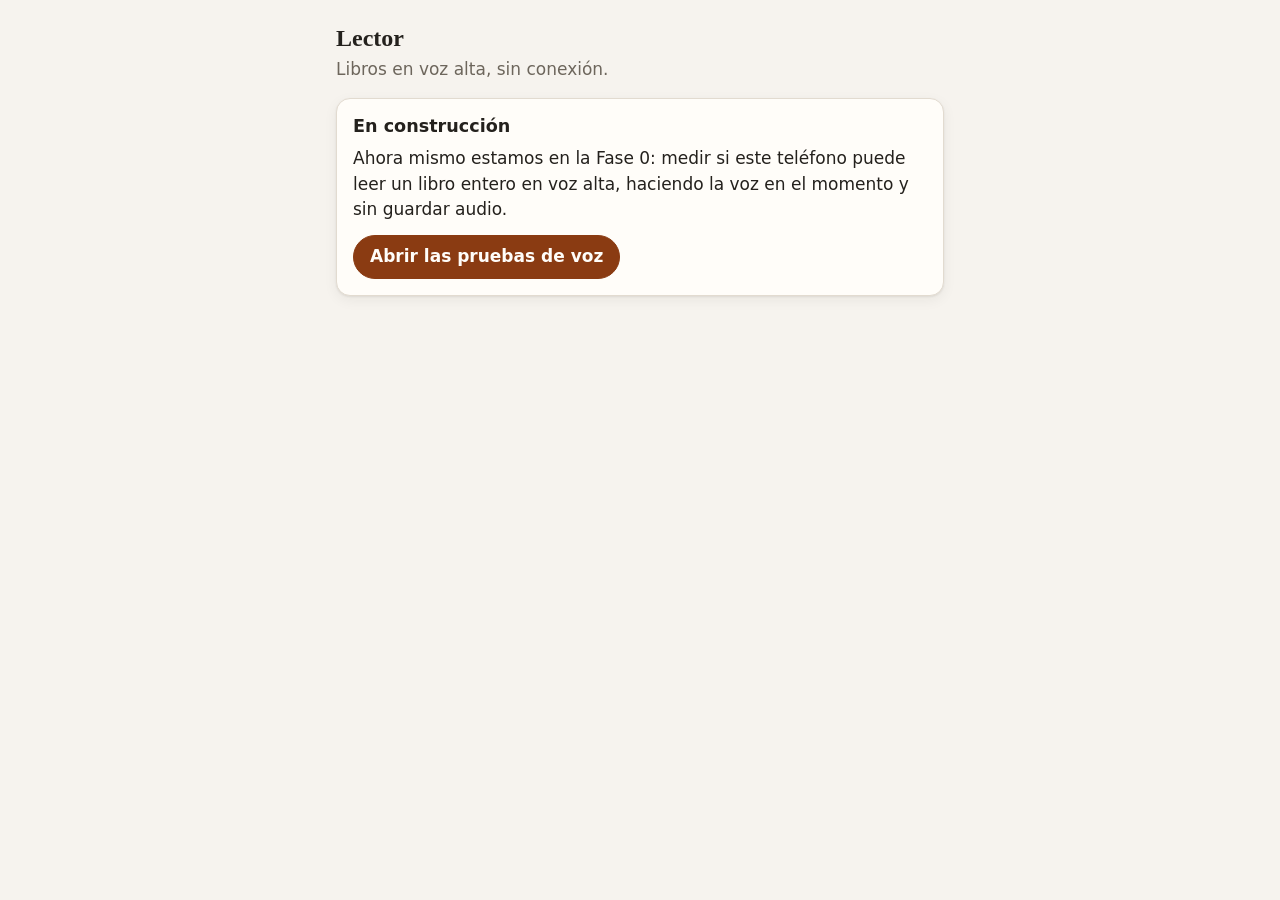
==== app/index.html @ 7afc3e8b "Primera version: plan y banco de pruebas de la voz (Fase 0) Co-Authored-By: Claude Opus 5.5 <noreply" ====
<!doctype html>
<html lang="es">
<head>
  <meta charset="utf-8">
  <meta name="viewport" content="width=device-width, initial-scale=1">
  <meta name="theme-color" content="#8a3b12">
  <title>Lector</title>
  <link rel="icon" href="icono.svg" type="image/svg+xml">
  <link rel="stylesheet" href="estilos.css">
</head>
<body>
<main>
  <h1>Lector</h1>
  <p class="sub">Libros en voz alta, sin conexión.</p>

  <section class="tarjeta">
    <h2>En construcción</h2>
    <p>Ahora mismo estamos en la Fase 0: medir si este teléfono puede leer un
      libro entero en voz alta, haciendo la voz en el momento y sin guardar
      audio.</p>
    <div class="botones">
      <a class="boton principal" href="pruebas.html">Abrir las pruebas de voz</a>
    </div>
  </section>
</main>
</body>
</html>
---- app/estilos.css ----
/* Lector — estilos comunes. Pensados para el teléfono primero: mandos
 * grandes, una columna, y el texto que suena bien a la vista. */

:root {
  --fondo: #f6f3ee;
  --papel: #fffdf9;
  --tinta: #24211d;
  --tenue: #6d665c;
  --linea: #e2dbd0;
  --acento: #8a3b12;
  --acento-suave: #f3e3d6;
  --bien: #2e6b3a;
  --mal: #a1301f;
  --sombra: 0 1px 2px rgba(40, 30, 20, .08), 0 4px 14px rgba(40, 30, 20, .06);
  color-scheme: light;
}

@media (prefers-color-scheme: dark) {
  :root:not([data-theme="light"]) {
    --fondo: #171513;
    --papel: #211e1b;
    --tinta: #ece6dc;
    --tenue: #a39a8d;
    --linea: #3a352f;
    --acento: #e59a68;
    --acento-suave: #3b2a1f;
    --bien: #7cc28a;
    --mal: #f08a78;
    --sombra: none;
    color-scheme: dark;
  }
}

:root[data-theme="dark"] {
  --fondo: #171513;
  --papel: #211e1b;
  --tinta: #ece6dc;
  --tenue: #a39a8d;
  --linea: #3a352f;
  --acento: #e59a68;
  --acento-suave: #3b2a1f;
  --bien: #7cc28a;
  --mal: #f08a78;
  --sombra: none;
  color-scheme: dark;
}

* { box-sizing: border-box; }

html { -webkit-text-size-adjust: 100%; }

body {
  margin: 0;
  background: var(--fondo);
  color: var(--tinta);
  font: 17px/1.5 system-ui, -apple-system, "Segoe UI", Roboto, sans-serif;
}

main {
  max-width: 40rem;
  margin: 0 auto;
  padding: 1rem 1rem 6rem;
}

h1 {
  font: 600 1.5rem/1.2 Georgia, "Times New Roman", serif;
  margin: .5rem 0 .25rem;
}

h2 {
  font: 600 1.1rem/1.3 system-ui, sans-serif;
  margin: 0 0 .5rem;
}

p { margin: .4rem 0; }

a { color: var(--acento); }

.sub { color: var(--tenue); margin-top: 0; }

.tarjeta {
  background: var(--papel);
  border: 1px solid var(--linea);
  border-radius: 14px;
  padding: 1rem;
  margin: 1rem 0;
  box-shadow: var(--sombra);
}

.nota { color: var(--tenue); font-size: .92rem; }

label.campo {
  display: block;
  font-size: .9rem;
  color: var(--tenue);
  margin: .6rem 0 .2rem;
}

select, textarea, input[type="text"] {
  width: 100%;
  font: inherit;
  color: inherit;
  background: var(--fondo);
  border: 1px solid var(--linea);
  border-radius: 10px;
  padding: .55rem .7rem;
}

textarea { min-height: 7rem; resize: vertical; }

.botones {
  display: flex;
  flex-wrap: wrap;
  gap: .5rem;
  margin-top: .75rem;
}

button, a.boton {
  display: inline-flex;
  align-items: center;
  text-decoration: none;
  font: inherit;
  font-weight: 600;
  min-height: 44px;
  padding: .5rem 1rem;
  border-radius: 999px;
  border: 1px solid var(--linea);
  background: var(--fondo);
  color: var(--tinta);
  cursor: pointer;
}

button.principal, a.boton.principal {
  background: var(--acento);
  border-color: var(--acento);
  color: var(--papel);
}

button:disabled { opacity: .45; cursor: default; }

button:focus-visible, select:focus-visible, textarea:focus-visible {
  outline: 3px solid var(--acento);
  outline-offset: 2px;
}

.barra {
  height: 8px;
  border-radius: 4px;
  background: var(--linea);
  overflow: hidden;
  margin: .5rem 0;
}

.barra > div {
  height: 100%;
  width: 0;
  background: var(--acento);
  transition: width .2s;
}

.ahora {
  font: 1.15rem/1.55 Georgia, "Times New Roman", serif;
  background: var(--acento-suave);
  border-radius: 10px;
  padding: .75rem .9rem;
  margin: .75rem 0;
  min-height: 3.2em;
}

.cifras {
  display: grid;
  grid-template-columns: repeat(2, minmax(0, 1fr));
  gap: .5rem;
  margin: .5rem 0;
}

.cifra {
  border: 1px solid var(--linea);
  border-radius: 10px;
  padding: .5rem .65rem;
}

.cifra b {
  display: block;
  font-size: 1.15rem;
  font-variant-numeric: tabular-nums;
}

.cifra span { color: var(--tenue); font-size: .82rem; }

.bien { color: var(--bien); }
.mal { color: var(--mal); }

pre.informe {
  white-space: pre-wrap;
  word-break: break-word;
  font: .85rem/1.45 ui-monospace, "Cascadia Mono", Consolas, monospace;
  background: var(--fondo);
  border: 1px solid var(--linea);
  border-radius: 10px;
  padding: .75rem;
  margin: .5rem 0;
}

ol.pasos { padding-left: 1.3rem; margin: .4rem 0; }
ol.pasos li { margin: .2rem 0; }

[hidden] { display: none !important; }
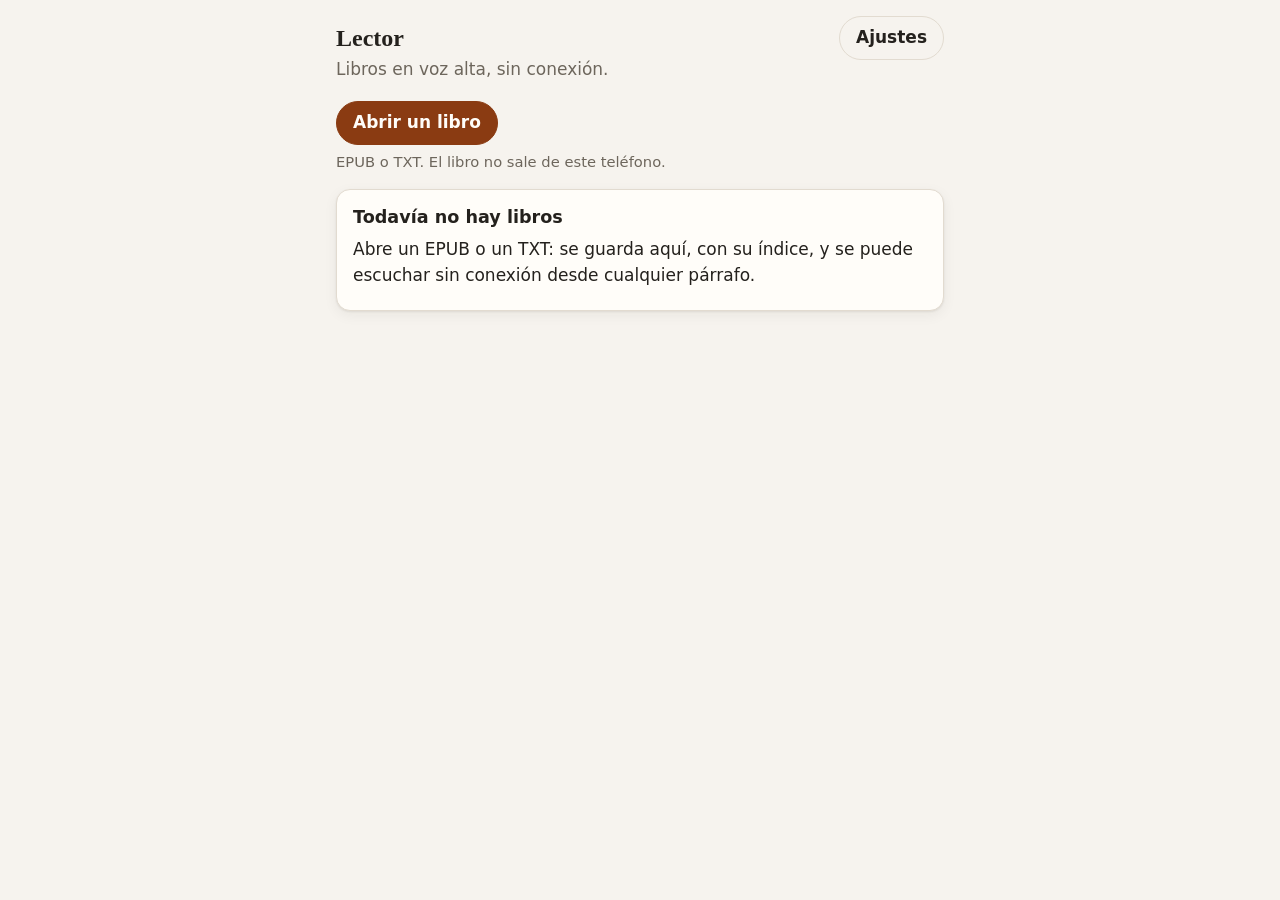
==== commit bf8552b6: "Fase 1: biblioteca, EPUB y TXT, leer desde la frase que se toca - importar.js: EPUB (sin librerías, " ====
--- a/app/index.html
+++ b/app/index.html
@@ -2,26 +2,60 @@
 <html lang="es">
 <head>
   <meta charset="utf-8">
-  <meta name="viewport" content="width=device-width, initial-scale=1">
+  <meta name="viewport" content="width=device-width, initial-scale=1, viewport-fit=cover">
   <meta name="theme-color" content="#8a3b12">
+  <meta name="description" content="Libros en voz alta, sin conexión.">
   <title>Lector</title>
+  <link rel="manifest" href="manifest.webmanifest">
   <link rel="icon" href="icono.svg" type="image/svg+xml">
+  <link rel="icon" href="icono-32.png" sizes="32x32">
+  <link rel="apple-touch-icon" href="icono-180.png">
   <link rel="stylesheet" href="estilos.css">
 </head>
 <body>
-<main>
-  <h1>Lector</h1>
-  <p class="sub">Libros en voz alta, sin conexión.</p>
+<div id="vista"><main><p class="nota">Abriendo…</p></main></div>
 
-  <section class="tarjeta">
-    <h2>En construcción</h2>
-    <p>Ahora mismo estamos en la Fase 0: medir si este teléfono puede leer un
-      libro entero en voz alta, haciendo la voz en el momento y sin guardar
-      audio.</p>
+<dialog id="d-importa" aria-labelledby="di-titulo">
+  <form method="dialog">
+    <h2 id="di-titulo">Guardar el libro</h2>
+    <label class="campo" for="i-titulo">Título</label>
+    <input type="text" id="i-titulo" required>
+    <label class="campo" for="i-autor">Autor</label>
+    <input type="text" id="i-autor">
+    <label class="campo" for="i-lengua">Lengua (decide la voz)</label>
+    <select id="i-lengua"></select>
+    <p class="nota" id="i-resumen"></p>
     <div class="botones">
-      <a class="boton principal" href="pruebas.html">Abrir las pruebas de voz</a>
+      <button value="guarda" class="principal">Guardar</button>
+      <button value="cancela" formnovalidate>Cancelar</button>
     </div>
-  </section>
-</main>
+  </form>
+</dialog>
+
+<dialog id="d-indice" class="hoja" aria-labelledby="dx-titulo">
+  <div class="hoja-cabeza">
+    <h2 id="dx-titulo">Índice</h2>
+    <form method="dialog"><button class="icono" aria-label="Cerrar">×</button></form>
+  </div>
+  <nav id="indice-lista" class="indice"></nav>
+</dialog>
+
+<dialog id="d-voz" aria-labelledby="dv-titulo">
+  <h2 id="dv-titulo">Falta la voz</h2>
+  <p>Para oír este libro hace falta bajar la voz <b id="dv-nombre"></b>.</p>
+  <p class="nota" id="dv-estado"></p>
+  <div class="barra" id="dv-barra" hidden><div></div></div>
+  <div class="botones">
+    <button type="button" id="dv-baja" class="principal">Bajar la voz</button>
+    <form method="dialog"><button>Ahora no</button></form>
+  </div>
+  <p class="nota">Otra voz para esta lengua: en <a href="#/ajustes"
+    onclick="this.closest('dialog').close()">Ajustes</a>.</p>
+</dialog>
+
+<script src="voz.js"></script>
+<script src="biblioteca.js"></script>
+<script src="importar.js"></script>
+<script src="app.js"></script>
 </body>
 </html>
--- a/app/estilos.css
+++ b/app/estilos.css
@@ -115,7 +115,7 @@
   margin-top: .75rem;
 }
 
-button, a.boton {
+button, a.boton, label.boton {
   display: inline-flex;
   align-items: center;
   text-decoration: none;
@@ -130,7 +130,7 @@
   cursor: pointer;
 }
 
-button.principal, a.boton.principal {
+button.principal, a.boton.principal, label.boton.principal {
   background: var(--acento);
   border-color: var(--acento);
   color: var(--papel);
@@ -206,3 +206,290 @@
 ol.pasos li { margin: .2rem 0; }
 
 [hidden] { display: none !important; }
+
+/* ------------------------------------------------------------- la app */
+
+input[type="text"]:focus-visible, a.boton:focus-visible {
+  outline: 3px solid var(--acento);
+  outline-offset: 2px;
+}
+
+button.icono, a.boton.icono {
+  min-width: 44px;
+  justify-content: center;
+  padding: .5rem;
+  font-size: 1.2rem;
+  line-height: 1;
+}
+
+label.boton { cursor: pointer; }
+
+.portadilla {
+  display: flex;
+  align-items: flex-start;
+  justify-content: space-between;
+  gap: .75rem;
+}
+
+/* La biblioteca */
+
+.fichas { list-style: none; margin: 1rem 0; padding: 0; }
+
+.ficha {
+  display: flex;
+  align-items: stretch;
+  background: var(--papel);
+  border: 1px solid var(--linea);
+  border-radius: 14px;
+  margin: .6rem 0;
+  box-shadow: var(--sombra);
+  overflow: hidden;
+}
+
+.ficha a.libro {
+  flex: 1;
+  min-width: 0;
+  display: flex;
+  gap: .8rem;
+  padding: .7rem;
+  color: inherit;
+  text-decoration: none;
+}
+
+.tapa {
+  flex: none;
+  width: 56px;
+  height: 80px;
+  border-radius: 6px;
+  overflow: hidden;
+  background: var(--acento-suave);
+  display: grid;
+  place-items: center;
+  color: var(--acento);
+  font: 600 1.6rem Georgia, serif;
+}
+
+.tapa img { width: 100%; height: 100%; object-fit: cover; }
+
+.datos { min-width: 0; display: flex; flex-direction: column; }
+.datos b { overflow-wrap: anywhere; }
+.datos .barra { height: 5px; margin: .4rem 0 .2rem; }
+
+.vivo { color: var(--acento); font-weight: 600; }
+
+.ficha .quita {
+  border: 0;
+  border-left: 1px solid var(--linea);
+  border-radius: 0;
+  background: none;
+  color: var(--tenue);
+  font-size: 1.3rem;
+  min-width: 48px;
+  justify-content: center;
+}
+
+/* El libro */
+
+.cabeza {
+  position: sticky;
+  top: 0;
+  z-index: 2;
+  display: flex;
+  align-items: center;
+  gap: .5rem;
+  padding: .5rem .75rem;
+  padding-top: max(.5rem, env(safe-area-inset-top));
+  background: var(--fondo);
+  border-bottom: 1px solid var(--linea);
+}
+
+.cabeza .rotulos {
+  flex: 1;
+  min-width: 0;
+  display: flex;
+  flex-direction: column;
+  line-height: 1.25;
+}
+
+.cabeza .rotulos > * {
+  white-space: nowrap;
+  overflow: hidden;
+  text-overflow: ellipsis;
+}
+
+main.lectura { padding-bottom: 9rem; }
+
+.texto {
+  font: 1.15rem/1.65 Georgia, "Times New Roman", serif;
+  hyphens: auto;
+  -webkit-tap-highlight-color: transparent;
+}
+
+.texto p { margin: 0 0 .9em; cursor: pointer; }
+
+.texto h2, .texto h3, .texto h4 {
+  font-family: Georgia, "Times New Roman", serif;
+  line-height: 1.3;
+  margin: 1.6em 0 .7em;
+  cursor: pointer;
+}
+
+.texto h2 { font-size: 1.45rem; text-align: center; }
+.texto h3 { font-size: 1.25rem; }
+.texto h4 { font-size: 1.1rem; }
+
+.texto [data-i] {
+  scroll-margin-top: 5rem;
+  border-radius: 4px;
+  transition: box-shadow .2s;
+}
+
+.texto .sonando { box-shadow: -.6rem 0 0 -.35rem var(--acento); }
+
+::highlight(suena) {
+  background-color: var(--acento-suave);
+  color: var(--tinta);
+}
+
+button.tramo {
+  display: flex;
+  width: 100%;
+  justify-content: center;
+  margin: 1.5rem 0;
+  border-radius: 12px;
+  font-weight: 500;
+  color: var(--acento);
+}
+
+.mandos {
+  position: fixed;
+  left: 0;
+  right: 0;
+  bottom: 0;
+  z-index: 2;
+  background: var(--papel);
+  border-top: 1px solid var(--linea);
+  padding: .4rem 1rem;
+  padding-bottom: max(.6rem, env(safe-area-inset-bottom));
+  text-align: center;
+}
+
+.mandos p { margin: 0 0 .3rem; min-height: 1.2em; font-size: .88rem; }
+.mandos p:empty { display: none; }
+
+.mandos .fila {
+  display: flex;
+  justify-content: center;
+  align-items: center;
+  gap: 1.5rem;
+}
+
+.mandos button {
+  min-width: 52px;
+  min-height: 52px;
+  justify-content: center;
+  font-size: 1.2rem;
+}
+
+.mandos button.grande {
+  min-width: 64px;
+  min-height: 64px;
+  font-size: 1.5rem;
+}
+
+button.flota {
+  position: fixed;
+  left: 50%;
+  transform: translateX(-50%);
+  bottom: 7.5rem;
+  z-index: 3;
+  box-shadow: var(--sombra);
+}
+
+/* Los diálogos */
+
+dialog {
+  width: min(32rem, calc(100vw - 2rem));
+  border: 1px solid var(--linea);
+  border-radius: 16px;
+  background: var(--papel);
+  color: var(--tinta);
+  padding: 1.1rem;
+}
+
+dialog::backdrop { background: rgba(20, 15, 10, .45); }
+dialog form[method="dialog"] { margin: 0; }
+
+dialog.hoja {
+  width: min(36rem, 100vw);
+  max-width: 100vw;
+  max-height: 85vh;
+  margin: auto auto 0;
+  border-radius: 16px 16px 0 0;
+  padding: 0;
+  display: none;
+  flex-direction: column;
+}
+
+dialog.hoja[open] { display: flex; }
+
+.hoja-cabeza {
+  display: flex;
+  align-items: center;
+  justify-content: space-between;
+  padding: .6rem .6rem .4rem 1.1rem;
+  border-bottom: 1px solid var(--linea);
+}
+
+.hoja-cabeza h2 { margin: 0; }
+
+.indice {
+  overflow-y: auto;
+  padding: .4rem .6rem 1.2rem;
+}
+
+.indice ul { list-style: none; margin: 0; padding: 0; }
+.indice ul ul { padding-left: 1.1rem; }
+
+.indice button {
+  width: 100%;
+  min-height: 44px;
+  border: 0;
+  border-radius: 8px;
+  background: none;
+  font-weight: 400;
+  text-align: left;
+  padding: .4rem .5rem;
+}
+
+.indice button.actual {
+  background: var(--acento-suave);
+  font-weight: 600;
+}
+
+.indice summary {
+  display: flex;
+  align-items: center;
+  list-style: none;
+  cursor: pointer;
+}
+
+.indice summary::-webkit-details-marker { display: none; }
+
+.indice summary::after {
+  content: "▸";
+  flex: none;
+  width: 2.5rem;
+  text-align: center;
+  color: var(--tenue);
+}
+
+.indice details[open] > summary::after { content: "▾"; }
+
+/* Ajustes */
+
+.lengua + .lengua {
+  border-top: 1px solid var(--linea);
+  margin-top: .8rem;
+  padding-top: .2rem;
+}
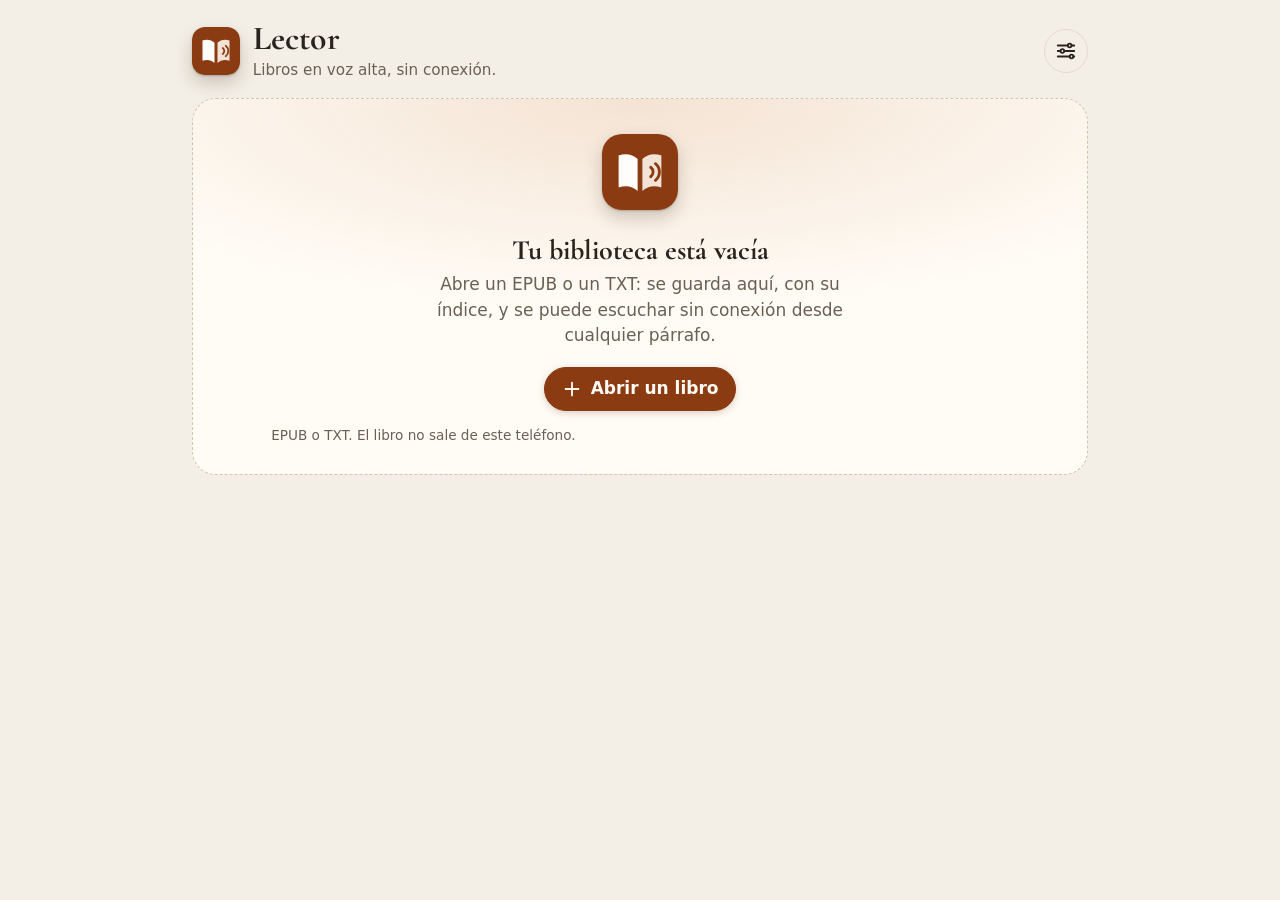
==== commit 40071e04: "Actualizo Lector (2026-10-23 15:18)" ====
--- a/app/index.html
+++ b/app/index.html
@@ -6,6 +6,8 @@
   <meta name="theme-color" content="#8a3b12">
   <meta name="description" content="Libros en voz alta, sin conexión.">
   <title>Lector</title>
+  <link rel="preload" href="fuentes/literata.woff2" as="font" type="font/woff2" crossorigin>
+  <link rel="preload" href="fuentes/cormorant-garamond.woff2" as="font" type="font/woff2" crossorigin>
   <link rel="manifest" href="manifest.webmanifest">
   <link rel="icon" href="icono.svg" type="image/svg+xml">
   <link rel="icon" href="icono-32.png" sizes="32x32">
@@ -17,6 +19,7 @@
 
 <dialog id="d-importa" aria-labelledby="di-titulo">
   <form method="dialog">
+    <div class="dialogo-icono"><svg class="ico" viewBox="0 0 24 24" aria-hidden="true" focusable="false"><path d="M2 5.5A1.5 1.5 0 0 1 3.5 4H9a3 3 0 0 1 3 3v13a2.5 2.5 0 0 0-2.5-2.5H2z"/><path d="M22 5.5A1.5 1.5 0 0 0 20.5 4H15a3 3 0 0 0-3 3v13a2.5 2.5 0 0 1 2.5-2.5H22z"/></svg></div>
     <h2 id="di-titulo">Guardar el libro</h2>
     <label class="campo" for="i-titulo">Título</label>
     <input type="text" id="i-titulo" required>
@@ -33,14 +36,74 @@
 </dialog>
 
 <dialog id="d-indice" class="hoja" aria-labelledby="dx-titulo">
+  <span class="asa" aria-hidden="true"></span>
   <div class="hoja-cabeza">
     <h2 id="dx-titulo">Índice</h2>
-    <form method="dialog"><button class="icono" aria-label="Cerrar">×</button></form>
+    <form method="dialog"><button class="icono" aria-label="Cerrar"><svg class="ico" viewBox="0 0 24 24" aria-hidden="true" focusable="false"><path d="M6 6l12 12M18 6L6 18"/></svg></button></form>
   </div>
   <nav id="indice-lista" class="indice"></nav>
 </dialog>
 
+<dialog id="d-aspecto" class="hoja ligera" aria-labelledby="da-titulo">
+  <span class="asa" aria-hidden="true"></span>
+  <div class="hoja-cabeza">
+    <h2 id="da-titulo">Aspecto</h2>
+    <form method="dialog"><button class="icono" aria-label="Cerrar"><svg class="ico" viewBox="0 0 24 24" aria-hidden="true" focusable="false"><path d="M6 6l12 12M18 6L6 18"/></svg></button></form>
+  </div>
+  <div class="aspecto">
+    <p class="muestra" lang="es">En un lugar de la Mancha, de cuyo nombre no quiero
+      acordarme, no ha mucho tiempo que vivía un hidalgo.</p>
+    <div class="opcion"><span>Leer</span>
+      <div class="segmentos" data-ajuste="modo">
+        <button type="button" data-v="paginas">Por páginas</button>
+        <button type="button" data-v="continuo">De corrido</button>
+      </div></div>
+    <div class="opcion ancha"><span>Tema</span>
+      <div class="temas" data-ajuste="tema"></div></div>
+    <div class="opcion"><span>Letra</span>
+      <div class="tamano">
+        <button type="button" id="da-menos" aria-label="Letra más pequeña">A−</button>
+        <span id="da-letra"></span>
+        <button type="button" id="da-mas" aria-label="Letra más grande">A+</button>
+      </div></div>
+    <div class="opcion"><span>Tipo</span>
+      <div class="segmentos" data-ajuste="fuente">
+        <button type="button" data-v="serif" style="font-family: Literata, Georgia, 'Noto Serif', serif">Con serifa</button>
+        <button type="button" data-v="sans" style="font-family: system-ui, Roboto, sans-serif">Sin serifa</button>
+      </div></div>
+    <div class="opcion"><span>Renglones</span>
+      <div class="segmentos" data-ajuste="interlinea">
+        <button type="button" data-v="junta">Juntos</button>
+        <button type="button" data-v="normal">Normal</button>
+        <button type="button" data-v="amplia">Amplios</button>
+      </div></div>
+    <div class="opcion"><span>Márgenes</span>
+      <div class="segmentos" data-ajuste="margen">
+        <button type="button" data-v="estrecho">Estrechos</button>
+        <button type="button" data-v="normal">Normales</button>
+        <button type="button" data-v="ancho">Anchos</button>
+      </div></div>
+    <div class="opcion"><span>Alinear</span>
+      <div class="segmentos" data-ajuste="justifica">
+        <button type="button" data-v="si">Justificado</button>
+        <button type="button" data-v="no">A la izquierda</button>
+      </div></div>
+    <div class="botones"><button type="button" id="da-completa"><svg class="ico" viewBox="0 0 24 24" aria-hidden="true" focusable="false"><path d="M4 9V4h5M20 9V4h-5M4 15v5h5M20 15v5h-5"/></svg>Sólo la página</button></div>
+  </div>
+</dialog>
+
+<dialog id="d-sueno" class="hoja ligera" aria-labelledby="ds-titulo">
+  <span class="asa" aria-hidden="true"></span>
+  <div class="hoja-cabeza">
+    <h2 id="ds-titulo">Apagar la voz</h2>
+    <form method="dialog"><button class="icono" aria-label="Cerrar"><svg class="ico" viewBox="0 0 24 24" aria-hidden="true" focusable="false"><path d="M6 6l12 12M18 6L6 18"/></svg></button></form>
+  </div>
+  <p class="nota sueno-nota">La voz se para al acabar la frase, sin cortarla.</p>
+  <ul class="lista-sueno" id="sueno-lista"></ul>
+</dialog>
+
 <dialog id="d-voz" aria-labelledby="dv-titulo">
+  <div class="dialogo-icono"><svg class="ico" viewBox="0 0 24 24" aria-hidden="true" focusable="false"><path d="M12 4v11M7 10l5 5 5-5M5 20h14"/></svg></div>
   <h2 id="dv-titulo">Falta la voz</h2>
   <p>Para oír este libro hace falta bajar la voz <b id="dv-nombre"></b>.</p>
   <p class="nota" id="dv-estado"></p>
@@ -53,9 +116,22 @@
     onclick="this.closest('dialog').close()">Ajustes</a>.</p>
 </dialog>
 
+<dialog id="d-quita" aria-labelledby="dq-titulo">
+  <form method="dialog">
+    <h2 id="dq-titulo">¿Quitar el libro?</h2>
+    <p class="nota">Está también en tu Google Drive, para tus otros aparatos.</p>
+    <div class="botones">
+      <button value="aqui" class="principal">Sólo de este aparato</button>
+      <button value="todos">De todos</button>
+      <button value="cancela">Cancelar</button>
+    </div>
+  </form>
+</dialog>
+
 <script src="voz.js"></script>
 <script src="biblioteca.js"></script>
 <script src="importar.js"></script>
+<script src="nube.js"></script>
 <script src="app.js"></script>
 </body>
 </html>
--- a/app/estilos.css
+++ b/app/estilos.css
@@ -1,47 +1,159 @@
 /* Lector — estilos comunes. Pensados para el teléfono primero: mandos
- * grandes, una columna, y el texto que suena bien a la vista. */
-
+ * grandes, una columna, y el texto que suena bien a la vista.
+ *
+ * El aire es el de una biblioteca antigua: papel, tinta, el rojo de cuero
+ * de la tapa (el del icono) y un hilo de oro para los adornos. */
+
+/* Las letras van dentro de la app (fuentes/LEEME.txt), para que se vean
+ * igual sin conexión: Literata para leer, Cormorant Garamond para los
+ * títulos y las tapas. Sólo el alfabeto latino; lo demás lo pone el sistema. */
+@font-face {
+  font-family: "Literata";
+  src: url("fuentes/literata.woff2") format("woff2");
+  font-weight: 300 700;
+  font-style: normal;
+  font-display: swap;
+  unicode-range: U+0000-00FF, U+0131, U+0152-0153, U+02BB-02BC, U+02C6, U+02DA, U+02DC,
+    U+0304, U+0308, U+0329, U+2000-206F, U+20AC, U+2122, U+2191, U+2193, U+2212, U+2215,
+    U+FEFF, U+FFFD;
+}
+
+@font-face {
+  font-family: "Cormorant Garamond";
+  src: url("fuentes/cormorant-garamond.woff2") format("woff2");
+  font-weight: 400 700;
+  font-style: normal;
+  font-display: swap;
+  unicode-range: U+0000-00FF, U+0131, U+0152-0153, U+02BB-02BC, U+02C6, U+02DA, U+02DC,
+    U+0304, U+0308, U+0329, U+2000-206F, U+20AC, U+2122, U+2191, U+2193, U+2212, U+2215,
+    U+FEFF, U+FFFD;
+}
+
+/* Los temas: «auto» sigue al teléfono (claro u oscuro); los demás se
+ * eligen en el panel Aa del libro o en Ajustes y valen para toda la app.
+ * `--pagina` es el papel de la hoja que se lee; `--fondo`, el de alrededor. */
 :root {
-  --fondo: #f6f3ee;
-  --papel: #fffdf9;
-  --tinta: #24211d;
-  --tenue: #6d665c;
-  --linea: #e2dbd0;
+  --fondo: #f4efe6;
+  --papel: #fffcf6;
+  --pagina: #fffcf6;
+  --tinta: #2a241f;
+  --tenue: #6a6054;
+  --linea: #e4dacb;
+  --linea-fuerte: #d2c4ae;
   --acento: #8a3b12;
-  --acento-suave: #f3e3d6;
+  --acento-hondo: #6d2c0c;
+  --acento-suave: #f4e3d3;
+  --sobre-acento: #fffaf3;
+  --oro: #a7792e;
+  --resalte: rgba(205, 120, 48, .24);
+  --pliegue: rgba(70, 45, 20, .10);
   --bien: #2e6b3a;
   --mal: #a1301f;
-  --sombra: 0 1px 2px rgba(40, 30, 20, .08), 0 4px 14px rgba(40, 30, 20, .06);
+  --sombra: 0 1px 2px rgba(60, 40, 20, .06), 0 6px 20px rgba(60, 40, 20, .07);
+  --sombra-alta: 0 14px 44px rgba(50, 30, 10, .20), 0 2px 6px rgba(50, 30, 10, .08);
+  --sombra-tapa: 0 1px 2px rgba(30, 15, 5, .22), 0 8px 18px rgba(40, 22, 8, .20);
+  --letra-ui: system-ui, -apple-system, "Segoe UI", Roboto, sans-serif;
+  --letra-libro: "Literata", Georgia, "Noto Serif", "Times New Roman", serif;
+  --letra-titulo: "Cormorant Garamond", "Literata", Georgia, serif;
+  /* la letra del libro, que cambia el panel Aa */
+  --fuente: var(--letra-libro);
+  --fuente-titulo: var(--letra-titulo);
+  --letra: 1.15rem;
+  --interlinea: 1.65;
+  --margen: 1.4rem;
+  --alinea: justify;
   color-scheme: light;
 }
 
 @media (prefers-color-scheme: dark) {
-  :root:not([data-theme="light"]) {
-    --fondo: #171513;
-    --papel: #211e1b;
-    --tinta: #ece6dc;
-    --tenue: #a39a8d;
-    --linea: #3a352f;
-    --acento: #e59a68;
-    --acento-suave: #3b2a1f;
+  :root:not([data-tema]) {
+    --fondo: #14110e;
+    --papel: #1f1b17;
+    --pagina: #1a1713;
+    --tinta: #ece4d6;
+    --tenue: #a99d8c;
+    --linea: #352f29;
+    --linea-fuerte: #4b4239;
+    --acento: #e8a272;
+    --acento-hondo: #f3bb92;
+    --acento-suave: #3a281b;
+    --sobre-acento: #1a1009;
+    --oro: #d1a75c;
+    --resalte: rgba(232, 162, 114, .32);
+    --pliegue: rgba(0, 0, 0, .38);
     --bien: #7cc28a;
     --mal: #f08a78;
-    --sombra: none;
+    --sombra: 0 1px 2px rgba(0, 0, 0, .35);
+    --sombra-alta: 0 14px 44px rgba(0, 0, 0, .55);
+    --sombra-tapa: 0 1px 2px rgba(0, 0, 0, .5), 0 8px 18px rgba(0, 0, 0, .45);
     color-scheme: dark;
   }
 }
 
-:root[data-theme="dark"] {
-  --fondo: #171513;
-  --papel: #211e1b;
-  --tinta: #ece6dc;
-  --tenue: #a39a8d;
-  --linea: #3a352f;
-  --acento: #e59a68;
-  --acento-suave: #3b2a1f;
+:root[data-tema="oscuro"] {
+  --fondo: #14110e;
+  --papel: #1f1b17;
+  --pagina: #1a1713;
+  --tinta: #ece4d6;
+  --tenue: #a99d8c;
+  --linea: #352f29;
+  --linea-fuerte: #4b4239;
+  --acento: #e8a272;
+  --acento-hondo: #f3bb92;
+  --acento-suave: #3a281b;
+  --sobre-acento: #1a1009;
+  --oro: #d1a75c;
+  --resalte: rgba(232, 162, 114, .32);
+  --pliegue: rgba(0, 0, 0, .38);
   --bien: #7cc28a;
   --mal: #f08a78;
+  --sombra: 0 1px 2px rgba(0, 0, 0, .35);
+  --sombra-alta: 0 14px 44px rgba(0, 0, 0, .55);
+  --sombra-tapa: 0 1px 2px rgba(0, 0, 0, .5), 0 8px 18px rgba(0, 0, 0, .45);
+  color-scheme: dark;
+}
+
+/* Sepia, como el papel de un libro viejo */
+:root[data-tema="sepia"] {
+  --fondo: #ece0c6;
+  --papel: #f8eed8;
+  --pagina: #f6ebd3;
+  --tinta: #3b2d1e;
+  --tenue: #6f5d45;
+  --linea: #dbc9a6;
+  --linea-fuerte: #c9b38a;
+  --acento: #8a3b12;
+  --acento-hondo: #6d2c0c;
+  --acento-suave: #ead5b2;
+  --sobre-acento: #fff7e8;
+  --oro: #94671f;
+  --resalte: rgba(170, 95, 30, .22);
+  --pliegue: rgba(80, 50, 15, .12);
+  --sombra: 0 1px 2px rgba(60, 40, 10, .08), 0 6px 20px rgba(60, 40, 10, .08);
+}
+
+/* Noche: negro del todo (gasta menos en las pantallas OLED) y la letra
+ * menos blanca, para leer a oscuras sin deslumbrarse */
+:root[data-tema="noche"] {
+  --fondo: #000;
+  --papel: #0e0d0c;
+  --pagina: #000;
+  --tinta: #bdb3a4;
+  --tenue: #8c8376;
+  --linea: #26231f;
+  --linea-fuerte: #3a352f;
+  --acento: #c98652;
+  --acento-hondo: #dc9c6a;
+  --acento-suave: #2a1d13;
+  --sobre-acento: #000;
+  --oro: #a98348;
+  --resalte: rgba(201, 134, 82, .30);
+  --pliegue: rgba(0, 0, 0, 0);
+  --bien: #6fae7c;
+  --mal: #e07d6c;
   --sombra: none;
+  --sombra-alta: 0 14px 44px rgba(0, 0, 0, .7);
+  --sombra-tapa: 0 1px 2px rgba(0, 0, 0, .6);
   color-scheme: dark;
 }
 
@@ -53,8 +165,12 @@
   margin: 0;
   background: var(--fondo);
   color: var(--tinta);
-  font: 17px/1.5 system-ui, -apple-system, "Segoe UI", Roboto, sans-serif;
-}
+  font: 17px/1.5 var(--letra-ui);
+  -webkit-font-smoothing: antialiased;
+}
+
+/* leyendo, la página es el papel del libro */
+body[data-vista="libro"] { background: var(--pagina); }
 
 main {
   max-width: 40rem;
@@ -63,12 +179,13 @@
 }
 
 h1 {
-  font: 600 1.5rem/1.2 Georgia, "Times New Roman", serif;
+  font: 700 2.1rem/1.05 var(--letra-titulo);
+  letter-spacing: .005em;
   margin: .5rem 0 .25rem;
 }
 
 h2 {
-  font: 600 1.1rem/1.3 system-ui, sans-serif;
+  font: 600 1.1rem/1.3 var(--letra-ui);
   margin: 0 0 .5rem;
 }
 
@@ -81,8 +198,8 @@
 .tarjeta {
   background: var(--papel);
   border: 1px solid var(--linea);
-  border-radius: 14px;
-  padding: 1rem;
+  border-radius: 18px;
+  padding: 1.05rem 1.1rem;
   margin: 1rem 0;
   box-shadow: var(--sombra);
 }
@@ -93,17 +210,31 @@
   display: block;
   font-size: .9rem;
   color: var(--tenue);
-  margin: .6rem 0 .2rem;
+  margin: .6rem 0 .25rem;
 }
 
 select, textarea, input[type="text"] {
   width: 100%;
   font: inherit;
   color: inherit;
-  background: var(--fondo);
+  background-color: var(--fondo);
   border: 1px solid var(--linea);
-  border-radius: 10px;
-  padding: .55rem .7rem;
+  border-radius: 12px;
+  padding: .6rem .75rem;
+  transition: border-color .15s;
+}
+
+select {
+  appearance: none;
+  -webkit-appearance: none;
+  padding-right: 2.4rem;
+  min-height: 46px;
+  background-image: linear-gradient(45deg, transparent 50%, var(--tenue) 50%),
+    linear-gradient(135deg, var(--tenue) 50%, transparent 50%);
+  background-position: calc(100% - 1.15rem) 50%, calc(100% - .8rem) 50%;
+  background-size: .35rem .35rem;
+  background-repeat: no-repeat;
+  cursor: pointer;
 }
 
 textarea { min-height: 7rem; resize: vertical; }
@@ -118,27 +249,44 @@
 button, a.boton, label.boton {
   display: inline-flex;
   align-items: center;
+  gap: .45rem;
   text-decoration: none;
   font: inherit;
   font-weight: 600;
   min-height: 44px;
-  padding: .5rem 1rem;
+  padding: .5rem 1.05rem;
   border-radius: 999px;
   border: 1px solid var(--linea);
   background: var(--fondo);
   color: var(--tinta);
   cursor: pointer;
+  -webkit-tap-highlight-color: transparent;
+  transition: background-color .15s, border-color .15s, color .15s, box-shadow .15s, scale .12s;
+}
+
+/* al tocar, el botón se hunde un poco (con `scale`, que no pisa el
+ * `transform` de los que lo usan para colocarse) */
+button:active:not(:disabled), a.boton:active, label.boton:active { scale: .96; }
+
+@media (hover: hover) {
+  button:hover:not(:disabled), a.boton:hover, label.boton:hover { border-color: var(--linea-fuerte); }
+  button.principal:hover:not(:disabled), a.boton.principal:hover, label.boton.principal:hover {
+    background: var(--acento-hondo);
+    border-color: var(--acento-hondo);
+  }
 }
 
 button.principal, a.boton.principal, label.boton.principal {
   background: var(--acento);
   border-color: var(--acento);
-  color: var(--papel);
+  color: var(--sobre-acento);
+  box-shadow: 0 2px 10px -2px rgba(110, 45, 10, .35);
 }
 
 button:disabled { opacity: .45; cursor: default; }
 
-button:focus-visible, select:focus-visible, textarea:focus-visible {
+button:focus-visible, select:focus-visible, textarea:focus-visible,
+input[type="text"]:focus-visible, a:focus-visible, label.boton:focus-visible {
   outline: 3px solid var(--acento);
   outline-offset: 2px;
 }
@@ -154,14 +302,15 @@
 .barra > div {
   height: 100%;
   width: 0;
-  background: var(--acento);
+  border-radius: inherit;
+  background: linear-gradient(90deg, var(--acento), var(--oro));
   transition: width .2s;
 }
 
 .ahora {
-  font: 1.15rem/1.55 Georgia, "Times New Roman", serif;
+  font: 1.15rem/1.55 var(--letra-libro);
   background: var(--acento-suave);
-  border-radius: 10px;
+  border-radius: 12px;
   padding: .75rem .9rem;
   margin: .75rem 0;
   min-height: 3.2em;
@@ -176,7 +325,7 @@
 
 .cifra {
   border: 1px solid var(--linea);
-  border-radius: 10px;
+  border-radius: 12px;
   padding: .5rem .65rem;
 }
 
@@ -190,6 +339,9 @@
 
 .bien { color: var(--bien); }
 .mal { color: var(--mal); }
+
+.romanos { list-style: none; padding: 0; margin: 0; font-size: .95rem; }
+.romanos li { padding: .35rem 0; border-bottom: 1px solid var(--linea); cursor: pointer; }
 
 pre.informe {
   white-space: pre-wrap;
@@ -197,7 +349,7 @@
   font: .85rem/1.45 ui-monospace, "Cascadia Mono", Consolas, monospace;
   background: var(--fondo);
   border: 1px solid var(--linea);
-  border-radius: 10px;
+  border-radius: 12px;
   padding: .75rem;
   margin: .5rem 0;
 }
@@ -209,12 +361,20 @@
 
 /* ------------------------------------------------------------- la app */
 
-input[type="text"]:focus-visible, a.boton:focus-visible {
-  outline: 3px solid var(--acento);
-  outline-offset: 2px;
-}
-
-button.icono, a.boton.icono {
+/* Los iconos: trazos de 24×24, del color del texto (app.js, ICONOS) */
+.ico {
+  width: 22px;
+  height: 22px;
+  flex: none;
+  fill: none;
+  stroke: currentColor;
+  stroke-width: 2;
+  stroke-linecap: round;
+  stroke-linejoin: round;
+}
+.ico .lleno { fill: currentColor; stroke: none; }
+
+button.icono, a.boton.icono, label.boton.icono {
   min-width: 44px;
   justify-content: center;
   padding: .5rem;
@@ -226,69 +386,383 @@
 
 .portadilla {
   display: flex;
-  align-items: flex-start;
+  align-items: center;
   justify-content: space-between;
   gap: .75rem;
-}
-
-/* La biblioteca */
-
-.fichas { list-style: none; margin: 1rem 0; padding: 0; }
-
-.ficha {
-  display: flex;
+  margin: .3rem 0 1.1rem;
+}
+.portadilla h1 { margin: 0; }
+.portadilla .sub { margin: .25rem 0 0; }
+
+/* con la flecha de volver delante (Ajustes) */
+.portadilla.vuelta { justify-content: flex-start; align-items: flex-start; }
+.portadilla.vuelta > .boton { margin-top: .1rem; }
+
+/* El sello de la app: el icono, en pequeño */
+.sello { width: 48px; height: 48px; flex: none; border-radius: 13px; box-shadow: var(--sombra-tapa); }
+
+.marca { display: flex; align-items: center; gap: .8rem; min-width: 0; }
+.marca .sub { font-size: .95rem; line-height: 1.35; text-wrap: balance; }
+
+/* Las ondas de la voz que suena (biblioteca): se mueven mientras dice */
+.ondas {
+  display: inline-flex;
+  align-items: flex-end;
+  gap: 2px;
+  height: .85em;
+  margin-right: .4em;
+  vertical-align: -.05em;
+}
+.ondas i {
+  width: 3px;
+  height: 45%;
+  border-radius: 1.5px;
+  background: currentColor;
+  animation: onda .9s ease-in-out infinite alternate;
+}
+.ondas i:nth-child(2) { animation-delay: -.45s; }
+.ondas i:nth-child(3) { animation-delay: -.7s; }
+body:not(.diciendo) .ondas i { animation-play-state: paused; }
+@keyframes onda { from { height: 22%; } to { height: 100%; } }
+
+/* ------------------------------------------------------- la biblioteca */
+
+/* en la tableta o la computadora, más ancha: caben más libros en cada estante */
+main.biblioteca { max-width: 58rem; padding-top: max(1rem, env(safe-area-inset-top)); }
+
+/* La tapa de un libro: su portada, o una de tela con el título en oro si
+ * no la trae. Se dibuja con el lomo a la izquierda, como un libro de verdad.
+ * Las medidas de dentro van en cqi: crecen con la tapa. */
+.tapa {
+  position: relative;
+  flex: none;
+  width: 56px;
+  height: 84px;
+  border-radius: 3px 7px 7px 3px;
+  overflow: hidden;
+  background: var(--acento-suave);
+  box-shadow: var(--sombra-tapa);
+  container-type: inline-size;
+}
+.tapa img { width: 100%; height: 100%; object-fit: cover; display: block; }
+.tapa::after {
+  content: "";
+  position: absolute;
+  inset: 0;
+  pointer-events: none;
+  border-radius: inherit;
+  background: linear-gradient(90deg, rgba(0, 0, 0, .30) 0, rgba(0, 0, 0, .10) 2.5%,
+    rgba(255, 255, 255, .22) 4%, rgba(255, 255, 255, 0) 8%, rgba(0, 0, 0, 0) 94%, rgba(0, 0, 0, .10) 100%);
+  box-shadow: inset 0 0 0 1px rgba(0, 0, 0, .08);
+}
+
+.tapa.hecha {
+  display: flex;
+  flex-direction: column;
+  align-items: center;
+  justify-content: center;
+  padding: 0;
+  background: radial-gradient(120% 80% at 30% 10%, rgba(255, 255, 255, .14), transparent 60%),
+    radial-gradient(90% 60% at 80% 100%, rgba(0, 0, 0, .25), transparent 70%), var(--tela, #6e2318);
+  color: var(--dorado, #d9b06a);
+  text-align: center;
+}
+/* el filete de oro, doble */
+.tapa.hecha::before {
+  content: "";
+  position: absolute;
+  inset: 6cqi 6cqi 6cqi 10cqi;
+  border: 1px solid currentColor;
+  box-shadow: inset 0 0 0 2.5cqi var(--tela, #6e2318), inset 0 0 0 calc(2.5cqi + 1px) currentColor;
+  border-radius: 2px;
+  opacity: .75;
+  pointer-events: none;
+}
+/* (los márgenes, en los hijos: los cqi de la propia tapa no serían los suyos) */
+.t-titulo, .t-autor { padding: 0 12cqi 0 15cqi; }
+.t-titulo {
+  font: 600 1rem/1.05 var(--letra-titulo);
+  font-size: 13.5cqi;
+  display: -webkit-box;
+  -webkit-line-clamp: 5;
+  -webkit-box-orient: vertical;
+  overflow: hidden;
+  text-wrap: balance;
+  overflow-wrap: anywhere;
+  text-shadow: 0 1px 0 rgba(0, 0, 0, .35);
+}
+.t-orla {
+  position: relative;
+  width: 30cqi;
+  height: 1px;
+  margin: 7cqi 0;
+  background: linear-gradient(90deg, transparent, currentColor 30%, currentColor 70%, transparent);
+  flex: none;
+}
+.t-orla::after {
+  content: "";
+  position: absolute;
+  left: 50%;
+  top: 50%;
+  width: 3.5cqi;
+  height: 3.5cqi;
+  background: currentColor;
+  transform: translate(-50%, -50%) rotate(45deg);
+}
+.t-autor {
+  font: 600 .6rem/1.25 var(--letra-ui);
+  font-size: 6cqi;
+  letter-spacing: .12em;
+  text-transform: uppercase;
+  opacity: .9;
+  display: -webkit-box;
+  -webkit-line-clamp: 2;
+  -webkit-box-orient: vertical;
+  overflow: hidden;
+}
+@container (max-width: 110px) {
+  .t-autor { display: none; }
+  .t-orla { margin-bottom: 0; }
+}
+
+/* lo que suena, en una chapa encima de la tapa */
+.tapa .chapa {
+  position: absolute;
+  left: 8%;
+  bottom: 6%;
+  z-index: 1;
+  display: inline-flex;
+  align-items: center;
+  padding: .2rem .55rem .2rem .45rem;
+  border-radius: 999px;
+  background: var(--acento);
+  color: var(--sobre-acento);
+  font: 600 .72rem/1.3 var(--letra-ui);
+  box-shadow: 0 2px 8px rgba(0, 0, 0, .3);
+}
+
+/* El último que se abrió, en grande, para seguir con un toque */
+.seguir {
+  position: relative;
+  display: flex;
+  gap: 1.1rem;
   align-items: stretch;
+  overflow: hidden;
+  background: radial-gradient(130% 120% at 0% 0%, var(--acento-suave) 0%, transparent 62%), var(--papel);
+  border: 1px solid var(--linea);
+  border-radius: 24px;
+  padding: 1.1rem;
+  margin: 0 0 1.2rem;
+  box-shadow: var(--sombra);
+  color: inherit;
+  text-decoration: none;
+  -webkit-tap-highlight-color: transparent;
+  transition: box-shadow .2s, border-color .2s;
+}
+.seguir:active { border-color: var(--linea-fuerte); }
+@media (hover: hover) { .seguir:hover { box-shadow: var(--sombra-alta); } }
+.seguir .tapa { width: 100px; height: 150px; border-radius: 4px 9px 9px 4px; }
+.seguir .datos {
+  flex: 1;
+  min-width: 0;
+  display: flex;
+  flex-direction: column;
+  gap: .2rem;
+}
+.seguir .rotulo {
+  display: inline-flex;
+  align-items: center;
+  font-size: .72rem;
+  letter-spacing: .14em;
+  text-transform: uppercase;
+  color: var(--acento);
+  font-weight: 700;
+}
+.seguir b {
+  font: 700 1.45rem/1.08 var(--letra-titulo);
+  overflow-wrap: anywhere;
+  display: -webkit-box;
+  -webkit-line-clamp: 3;
+  -webkit-box-orient: vertical;
+  overflow: hidden;
+}
+.seguir .autor { margin: 0; font-size: .85rem; }
+.seguir .donde {
+  font: italic 400 .9rem/1.35 var(--letra-libro);
+  color: var(--tenue);
+  display: -webkit-box;
+  -webkit-line-clamp: 2;
+  -webkit-box-orient: vertical;
+  overflow: hidden;
+}
+.seguir .pie {
+  display: flex;
+  align-items: center;
+  gap: .55rem;
+  margin-top: auto;
+  padding-top: .45rem;
+  font-size: .78rem;
+  color: var(--tenue);
+  font-variant-numeric: tabular-nums;
+  white-space: nowrap;
+}
+.seguir .pie .barra { flex: 1; height: 5px; margin: 0; }
+.seguir .boton {
+  display: inline-flex;
+  align-items: center;
+  gap: .4rem;
+  align-self: flex-start;
+  min-height: 40px;
+  margin-top: .6rem;
+  padding: .35rem 1.1rem .35rem .85rem;
+  border-radius: 999px;
+  background: var(--acento);
+  color: var(--sobre-acento);
+  font-weight: 600;
+  box-shadow: 0 2px 10px -2px rgba(110, 45, 10, .4);
+}
+.seguir .boton .ico { width: 18px; height: 18px; }
+
+/* La línea de la nube */
+.nube {
+  display: flex;
+  align-items: center;
+  gap: .6rem;
+  margin: 0 0 1rem;
+  padding: .45rem .45rem .45rem .85rem;
   background: var(--papel);
   border: 1px solid var(--linea);
-  border-radius: 14px;
-  margin: .6rem 0;
-  box-shadow: var(--sombra);
-  overflow: hidden;
-}
-
+  border-radius: 16px;
+}
+.nube > .ico { color: var(--acento); width: 20px; height: 20px; }
+.nube span { flex: 1; min-width: 0; font-size: .88rem; line-height: 1.35; }
+.nube button { flex: none; min-height: 40px; padding: .35rem .85rem; font-size: .88rem; }
+.nube button .ico { width: 18px; height: 18px; }
+.nube[hidden] { display: none; }
+
+/* La estantería */
+.estante-cabeza {
+  display: flex;
+  align-items: center;
+  justify-content: space-between;
+  gap: .6rem;
+  margin: 1.6rem 0 0;
+}
+.biblio-titulo {
+  display: flex;
+  align-items: baseline;
+  gap: .5rem;
+  margin: 0;
+  font: 700 1.7rem/1.1 var(--letra-titulo);
+}
+.biblio-titulo span {
+  font: 600 .78rem/1 var(--letra-ui);
+  color: var(--tenue);
+  background: var(--papel);
+  border: 1px solid var(--linea);
+  border-radius: 999px;
+  padding: .22rem .5rem;
+  font-variant-numeric: tabular-nums;
+}
+.estante-cabeza .boton { min-height: 42px; padding: .4rem 1rem .4rem .75rem; font-size: .92rem; }
+.estante-cabeza .boton .ico { width: 19px; height: 19px; }
+#importa-estado { margin: .3rem 0 0; font-size: .85rem; }
+
+.estante {
+  list-style: none;
+  margin: 1.1rem 0 0;
+  padding: 0;
+  display: grid;
+  grid-template-columns: repeat(auto-fill, minmax(min(140px, 40%), 1fr));
+  gap: 1.5rem 1.05rem;
+}
+
+.ficha { display: flex; flex-direction: column; min-width: 0; }
 .ficha a.libro {
-  flex: 1;
-  min-width: 0;
-  display: flex;
-  gap: .8rem;
-  padding: .7rem;
+  display: flex;
+  flex-direction: column;
+  gap: .12rem;
   color: inherit;
   text-decoration: none;
-}
-
-.tapa {
-  flex: none;
-  width: 56px;
-  height: 80px;
-  border-radius: 6px;
+  -webkit-tap-highlight-color: transparent;
+  border-radius: 8px;
+}
+.ficha .tapa {
+  width: 100%;
+  height: auto;
+  aspect-ratio: 2 / 3;
+  margin-bottom: .6rem;
+  transition: transform .2s cubic-bezier(.2, .8, .2, 1), box-shadow .2s;
+}
+.ficha a.libro:active .tapa { transform: translateY(1px) scale(.985); }
+@media (hover: hover) {
+  .ficha a.libro:hover .tapa { transform: translateY(-4px) rotate(-.6deg); box-shadow: var(--sombra-alta); }
+}
+.ficha-titulo {
+  font: 700 1.12rem/1.15 var(--letra-titulo);
+  overflow-wrap: anywhere;
+  display: -webkit-box;
+  -webkit-line-clamp: 2;
+  -webkit-box-orient: vertical;
   overflow: hidden;
-  background: var(--acento-suave);
-  display: grid;
-  place-items: center;
+}
+.ficha-autor {
+  color: var(--tenue);
+  font-size: .8rem;
+  white-space: nowrap;
+  overflow: hidden;
+  text-overflow: ellipsis;
+}
+.ficha-pie {
+  display: flex;
+  align-items: center;
+  gap: .45rem;
+  margin-top: auto;
+  padding-top: .35rem;
+}
+.ficha-pie .barra { flex: 1; height: 4px; margin: 0; }
+.ficha-pct {
+  font-size: .76rem;
+  color: var(--tenue);
+  font-variant-numeric: tabular-nums;
+  white-space: nowrap;
+}
+.ficha-pct.nuevo {
+  margin-right: auto;
   color: var(--acento);
-  font: 600 1.6rem Georgia, serif;
-}
-
-.tapa img { width: 100%; height: 100%; object-fit: cover; }
-
-.datos { min-width: 0; display: flex; flex-direction: column; }
-.datos b { overflow-wrap: anywhere; }
-.datos .barra { height: 5px; margin: .4rem 0 .2rem; }
-
-.vivo { color: var(--acento); font-weight: 600; }
-
+  font-weight: 700;
+  letter-spacing: .06em;
+  text-transform: uppercase;
+  font-size: .68rem;
+}
 .ficha .quita {
-  border: 0;
-  border-left: 1px solid var(--linea);
-  border-radius: 0;
+  min-width: 40px;
+  min-height: 40px;
+  margin: -4px -10px -4px -4px;
+  padding: 0;
+  border-color: transparent;
   background: none;
   color: var(--tenue);
-  font-size: 1.3rem;
-  min-width: 48px;
   justify-content: center;
 }
-
-/* El libro */
+.ficha .quita .ico { width: 18px; height: 18px; }
+@media (hover: hover) { .ficha .quita:hover:not(:disabled) { color: var(--mal); border-color: transparent; } }
+
+/* Sin libros todavía */
+.vacio {
+  text-align: center;
+  padding: 2.2rem 1.4rem 1.8rem;
+  margin: .5rem 0;
+  border: 1.5px dashed var(--linea-fuerte);
+  border-radius: 24px;
+  background: radial-gradient(100% 80% at 50% 0%, var(--acento-suave), transparent 70%), var(--papel);
+}
+.vacio .sello { width: 76px; height: 76px; border-radius: 20px; }
+.vacio h2 { font: 700 1.75rem/1.15 var(--letra-titulo); margin: 1rem 0 .4rem; }
+.vacio p { max-width: 26rem; margin: 0 auto 1.1rem; color: var(--tenue); }
+.vacio #importa-estado { margin-top: .9rem; }
+
+/* ------------------------------------------------------------ el libro */
 
 .cabeza {
   position: sticky;
@@ -296,12 +770,23 @@
   z-index: 2;
   display: flex;
   align-items: center;
-  gap: .5rem;
-  padding: .5rem .75rem;
-  padding-top: max(.5rem, env(safe-area-inset-top));
-  background: var(--fondo);
+  gap: .2rem;
+  padding: .35rem .45rem;
+  padding-top: max(.35rem, env(safe-area-inset-top));
+  background: var(--pagina);
+  background: color-mix(in srgb, var(--pagina) 86%, transparent);
+  -webkit-backdrop-filter: blur(14px) saturate(1.2);
+  backdrop-filter: blur(14px) saturate(1.2);
   border-bottom: 1px solid var(--linea);
 }
+body.paginas .cabeza { border-bottom-color: transparent; }
+
+.cabeza .boton.icono {
+  border-color: transparent;
+  background: none;
+  color: var(--tinta);
+}
+.cabeza .boton.icono:active { background: var(--acento-suave); }
 
 .cabeza .rotulos {
   flex: 1;
@@ -309,7 +794,10 @@
   display: flex;
   flex-direction: column;
   line-height: 1.25;
-}
+  padding: 0 .2rem;
+}
+.cabeza .rotulos b { font: 600 .98rem/1.25 var(--letra-libro); }
+.cabeza .rotulos .nota { font-size: .8rem; }
 
 .cabeza .rotulos > * {
   white-space: nowrap;
@@ -317,37 +805,95 @@
   text-overflow: ellipsis;
 }
 
-main.lectura { padding-bottom: 9rem; }
+.cabeza #b-notas {
+  min-height: 36px;
+  padding: .25rem .75rem .25rem .6rem;
+  gap: .35rem;
+  font-size: .8rem;
+  color: var(--tenue);
+  background: none;
+}
+.cabeza #b-notas .ico { width: 17px; height: 17px; }
+
+.cabeza .boton[aria-pressed="true"] {
+  background: var(--acento-suave);
+  border-color: var(--acento);
+  color: var(--acento-hondo);
+}
+
+main.lectura { padding-bottom: 13rem; }
 
 .texto {
-  font: 1.15rem/1.65 Georgia, "Times New Roman", serif;
+  font-family: var(--fuente);
+  font-size: var(--letra);
+  line-height: var(--interlinea);
+  text-align: var(--alinea);
   hyphens: auto;
+  font-variant-numeric: oldstyle-nums;
   -webkit-tap-highlight-color: transparent;
 }
 
 .texto p { margin: 0 0 .9em; cursor: pointer; }
 
 .texto h2, .texto h3, .texto h4 {
-  font-family: Georgia, "Times New Roman", serif;
-  line-height: 1.3;
-  margin: 1.6em 0 .7em;
+  font-family: var(--fuente-titulo);
+  line-height: 1.2;
+  margin: 1.6em 0 .8em;
+  text-align: left;
+  hyphens: manual;
   cursor: pointer;
-}
-
-.texto h2 { font-size: 1.45rem; text-align: center; }
-.texto h3 { font-size: 1.25rem; }
-.texto h4 { font-size: 1.1rem; }
+  text-wrap: balance;
+}
+
+/* el título de capítulo, al centro y con su filete de oro */
+.texto h2 {
+  font-size: 1.6em;
+  font-weight: 600;
+  text-align: center;
+  letter-spacing: .01em;
+}
+.texto h2::after {
+  content: "";
+  display: block;
+  width: 5em;
+  height: .55em;
+  margin: .45em auto 0;
+  background:
+    radial-gradient(circle, var(--oro) 0 .09em, transparent .1em) center / .55em .55em no-repeat,
+    linear-gradient(90deg, transparent, var(--oro) 35%, var(--oro) 65%, transparent) center / 100% 1px no-repeat;
+}
+.texto h3 { font-size: 1.28em; font-weight: 600; }
+.texto h4 {
+  font-family: var(--fuente);
+  font-size: 1em;
+  font-weight: 600;
+  font-variant-caps: all-small-caps;
+  letter-spacing: .07em;
+}
+
+/* Las notas al pie, detrás del párrafo que las llama: más pequeñas y al
+ * margen, como en el libro. Sólo se ven cuando se leen. */
+.texto p.nota-pie {
+  font-size: .85em;
+  line-height: 1.5;
+  color: var(--tenue);
+  margin: -.4em 0 .9em .9em;
+  padding-left: .7em;
+  border-left: 2px solid var(--oro);
+  text-indent: 0;
+}
 
 .texto [data-i] {
   scroll-margin-top: 5rem;
   border-radius: 4px;
-  transition: box-shadow .2s;
-}
-
-.texto .sonando { box-shadow: -.6rem 0 0 -.35rem var(--acento); }
+  transition: box-shadow .25s;
+}
+
+/* el párrafo que suena lleva una raya al margen, y su frase, el resalte */
+.texto .sonando { box-shadow: -.6rem 0 0 -.38rem var(--acento); }
 
 ::highlight(suena) {
-  background-color: var(--acento-suave);
+  background-color: var(--resalte);
   color: var(--tinta);
 }
 
@@ -355,11 +901,192 @@
   display: flex;
   width: 100%;
   justify-content: center;
-  margin: 1.5rem 0;
-  border-radius: 12px;
-  font-weight: 500;
+  margin: 1.8rem 0;
+  padding: .8rem 1rem;
+  border-radius: 16px;
+  border-style: dashed;
+  border-color: var(--linea-fuerte);
+  background: none;
+  font: 600 1.15rem/1.25 var(--letra-titulo);
   color: var(--acento);
-}
+  text-align: center;
+}
+button.tramo span { min-width: 0; }
+
+/* ------------------------------------------------------ las páginas
+ * El tramo se pinta en columnas tan altas como la hoja y tan anchas como
+ * ella (dos, si la pantalla es ancha: el libro abierto), y pasar de página
+ * es correr las columnas de lado. Las medidas las pone app.js. */
+
+body.paginas { overflow: hidden; overscroll-behavior: none; }
+
+body.paginas #vista {
+  height: 100vh;
+  height: 100dvh;
+  display: flex;
+  flex-direction: column;
+}
+
+body.paginas .cabeza { position: relative; flex: none; }
+body.paginas .cabeza #capitulo { display: none; }
+
+body.paginas main.lectura {
+  flex: 1;
+  min-height: 0;
+  max-width: none;
+  width: 100%;
+  margin: 0;
+  padding: 0;
+  display: flex;
+  flex-direction: column;
+}
+
+.cornisa, .folio { display: none; }
+
+body.paginas .cornisa, body.paginas .folio {
+  display: block;
+  flex: none;
+  width: 100%;
+  max-width: 44rem;
+  margin: 0 auto;
+  padding: .45rem var(--margen) .25rem;
+  color: var(--tenue);
+  font-family: var(--letra-libro);
+  font-size: .78rem;
+  text-align: center;
+  white-space: nowrap;
+  overflow: hidden;
+  text-overflow: ellipsis;
+  cursor: pointer;
+  -webkit-tap-highlight-color: transparent;
+}
+
+/* la cornisa, en versalitas, como el titulillo de las páginas de un libro */
+body.paginas .cornisa {
+  font-variant-caps: all-small-caps;
+  letter-spacing: .14em;
+  font-size: .84rem;
+}
+body.paginas .folio {
+  padding: .25rem var(--margen) .5rem;
+  font-variant-numeric: oldstyle-nums proportional-nums;
+}
+body.inmersivo .cornisa { padding-top: max(.6rem, env(safe-area-inset-top)); }
+body.inmersivo .folio { padding-bottom: max(.6rem, env(safe-area-inset-bottom)); }
+
+#hoja { position: relative; }
+
+body.paginas #hoja {
+  flex: 1;
+  min-height: 0;
+  width: 100%;
+  max-width: 44rem;
+  margin: 0 auto;
+  padding: .3rem var(--margen) 0;
+  overflow: hidden;
+  touch-action: pan-y pinch-zoom;
+}
+
+/* el libro abierto, a dos páginas, si cabe */
+@media (min-width: 64rem) and (min-aspect-ratio: 5/4) {
+  body.paginas #hoja, body.paginas .cornisa, body.paginas .folio { max-width: 84rem; }
+}
+
+/* a dos páginas, la sombra del pliegue en medio, donde se juntan */
+body.paginas #hoja.dos::before {
+  content: "";
+  position: absolute;
+  top: 0;
+  bottom: 0;
+  left: 50%;
+  z-index: 1;
+  width: 5rem;
+  transform: translateX(-50%);
+  pointer-events: none;
+  background: linear-gradient(90deg, transparent, var(--pliegue) 46%, var(--pliegue) 50%,
+    var(--pliegue) 54%, transparent);
+}
+
+/* will-change: la tira de páginas va en su propia capa, y pasar de página
+ * (o arrastrarla con el dedo) es sólo moverla, sin volver a pintar la letra.
+ * Sin transición: la desliza app.js cuadro a cuadro (ver muestra()). */
+body.paginas .texto {
+  column-fill: auto;
+  will-change: transform;
+}
+
+body.paginas .texto p { margin: 0 0 .4em; text-indent: 1.3em; }
+body.paginas .texto :is(h2, h3, h4) + p, body.paginas .texto > p:first-child { text-indent: 0; }
+body.paginas .texto :is(h2, h3, h4) { break-after: avoid; break-inside: avoid; }
+body.paginas .texto > :is(h2, h3):first-child { margin-top: .3em; }
+/* el capítulo empieza en página nueva, como en el libro */
+body.paginas .texto p + h2, body.paginas .texto p + h3 { break-before: column; margin-top: .3em; }
+body.paginas .texto h2 { margin-top: 1.2em; }
+
+/* la letra capitular, al empezar un capítulo, y el resto del primer
+ * renglón en versalitas */
+body.paginas .texto p.capitular { text-indent: 0; }
+body.paginas .texto p.capitular::first-letter {
+  float: left;
+  font-family: var(--fuente-titulo);
+  font-weight: 600;
+  font-size: 3.55em;
+  line-height: .8;
+  padding: .06em .08em 0 0;
+  color: var(--acento);
+}
+body.paginas .texto p.capitular::first-line {
+  font-variant-caps: small-caps;
+  letter-spacing: .03em;
+}
+
+/* La primera vez: dónde tocar */
+.ayuda {
+  position: absolute;
+  inset: 0;
+  z-index: 4;
+  display: grid;
+  grid-template-columns: 1fr 2fr 1fr;
+  background: var(--pagina);
+  font-size: .9rem;
+  line-height: 1.4;
+  text-align: center;
+  cursor: pointer;
+  animation: fundido .3s ease-out;
+}
+.ayuda > div {
+  display: grid;
+  align-content: center;
+  justify-items: center;
+  gap: .6rem;
+  padding: 1rem .4rem;
+  color: var(--tinta);
+}
+.ayuda > div:first-child { background: linear-gradient(90deg, var(--acento-suave), transparent); }
+.ayuda > div:last-child { background: linear-gradient(270deg, var(--acento-suave), transparent); }
+.ayuda b {
+  display: grid;
+  place-items: center;
+  width: 46px;
+  height: 46px;
+  border-radius: 50%;
+  background: var(--acento);
+  color: var(--sobre-acento);
+}
+.ayuda .medio { gap: 1.3rem; padding: 1rem .8rem; }
+.ayuda .medio span {
+  display: grid;
+  justify-items: center;
+  gap: .4rem;
+  color: var(--tenue);
+}
+.ayuda .medio span .ico { color: var(--acento); width: 26px; height: 26px; }
+
+/* Sin cabecera ni mandos: sólo la página */
+body.inmersivo .cabeza, body.inmersivo .mandos { display: none; }
+
+/* ------------------------------------------------------- los mandos
+ * El atril de la voz: la cinta del libro, los botones y la velocidad. */
 
 .mandos {
   position: fixed;
@@ -367,104 +1094,559 @@
   right: 0;
   bottom: 0;
   z-index: 2;
-  background: var(--papel);
+  background: var(--fondo);
+  background: color-mix(in srgb, var(--fondo) 90%, transparent);
+  -webkit-backdrop-filter: blur(16px) saturate(1.3);
+  backdrop-filter: blur(16px) saturate(1.3);
   border-top: 1px solid var(--linea);
-  padding: .4rem 1rem;
-  padding-bottom: max(.6rem, env(safe-area-inset-bottom));
+  border-radius: 24px 24px 0 0;
+  box-shadow: 0 -6px 24px rgba(40, 25, 10, .06);
+  padding: .3rem 1rem;
+  padding-bottom: max(.55rem, env(safe-area-inset-bottom));
   text-align: center;
 }
 
-.mandos p { margin: 0 0 .3rem; min-height: 1.2em; font-size: .88rem; }
-.mandos p:empty { display: none; }
+/* (por encima de la hoja: el aviso que flota no queda debajo de la ayuda) */
+body.paginas .mandos { position: relative; flex: none; z-index: 5; }
+
+/* en la tableta o la computadora, el atril flota, sin ir de lado a lado */
+@media (min-width: 48rem) {
+  .mandos {
+    left: 50%;
+    right: auto;
+    bottom: .9rem;
+    width: min(36rem, 100% - 2rem);
+    transform: translateX(-50%);
+    border: 1px solid var(--linea);
+    border-radius: 24px;
+    box-shadow: var(--sombra-alta);
+    padding-bottom: .55rem;
+  }
+  body.paginas .mandos {
+    left: auto;
+    bottom: auto;
+    transform: none;
+    margin: .2rem auto max(.9rem, env(safe-area-inset-bottom));
+  }
+}
+
+/* el aviso flota encima de los mandos: así no mueve la página */
+.mandos #voz-aviso {
+  position: absolute;
+  left: 50%;
+  bottom: calc(100% + .7rem);
+  transform: translateX(-50%);
+  width: max-content;
+  max-width: calc(100vw - 2rem);
+  margin: 0;
+  padding: .55rem 1rem;
+  border-radius: 14px;
+  background: var(--tinta);
+  color: var(--pagina);
+  box-shadow: var(--sombra-alta);
+  font-size: .86rem;
+  line-height: 1.4;
+  pointer-events: none;
+  animation: aparece .22s cubic-bezier(.2, .8, .2, 1);
+}
+.mandos #voz-aviso.mal { background: var(--mal); color: #fff; }
+.mandos #voz-aviso:empty { display: none; }
 
 .mandos .fila {
   display: flex;
   justify-content: center;
   align-items: center;
-  gap: 1.5rem;
+  gap: .9rem;
+  max-width: 26rem;
+  margin: 0 auto;
 }
 
 .mandos button {
   min-width: 52px;
   min-height: 52px;
+  padding: .3rem;
   justify-content: center;
+  border-color: transparent;
+  background: none;
+  color: var(--tinta);
   font-size: 1.2rem;
 }
-
+.mandos button:active:not(:disabled) { background: var(--acento-suave); }
+@media (hover: hover) {
+  .mandos button:hover:not(:disabled):not(.principal) { background: var(--acento-suave); border-color: transparent; }
+}
+.mandos button .ico { width: 26px; height: 26px; }
+
+.mandos .fila .lado {
+  min-width: 48px;
+  min-height: 48px;
+  color: var(--tenue);
+}
+.mandos .fila .lado .ico { width: 23px; height: 23px; }
+.mandos .fila .lado:first-child { margin-right: auto; }
+.mandos .fila .lado:last-child { margin-left: auto; font: 600 1.25rem/1 var(--letra-titulo); }
+.mandos #b-sueno.activo {
+  gap: .25rem;
+  padding: .3rem .7rem;
+  color: var(--acento);
+  background: var(--acento-suave);
+  font-size: .85rem;
+  font-variant-numeric: tabular-nums;
+}
+.mandos #b-sueno.activo .ico { width: 19px; height: 19px; }
+
+/* el botón de leer: redondo, del color de la tapa, y mientras dice, con
+ * un latido alrededor */
 .mandos button.grande {
-  min-width: 64px;
-  min-height: 64px;
-  font-size: 1.5rem;
+  position: relative;
+  width: 66px;
+  height: 66px;
+  min-width: 66px;
+  min-height: 66px;
+  background: var(--acento);
+  color: var(--sobre-acento);
+  box-shadow: 0 6px 18px -4px rgba(110, 45, 10, .55), inset 0 1px 0 rgba(255, 255, 255, .18);
+}
+.mandos button.grande:active:not(:disabled) { background: var(--acento-hondo); }
+@media (hover: hover) { .mandos button.grande:hover:not(:disabled) { background: var(--acento-hondo); } }
+.mandos button.grande .ico { width: 30px; height: 30px; }
+.mandos button.grande.diciendo::before, .mandos button.grande.diciendo::after {
+  content: "";
+  position: absolute;
+  inset: -1px;
+  border-radius: 50%;
+  border: 2px solid var(--acento);
+  opacity: 0;
+  pointer-events: none;
+  animation: latido 2.6s cubic-bezier(.2, .6, .3, 1) infinite;
+}
+.mandos button.grande.diciendo::after { animation-delay: 1.3s; }
+@keyframes latido {
+  0% { transform: scale(1); opacity: .5; }
+  100% { transform: scale(1.5); opacity: 0; }
+}
+
+/* la velocidad: una píldora con − y + a los lados */
+.mandos .velocidad {
+  width: max-content;
+  gap: .1rem;
+  margin: .15rem auto .1rem;
+  padding: 2px;
+  border: 1px solid var(--linea);
+  border-radius: 999px;
+  background: var(--papel);
+}
+.mandos .velocidad button {
+  min-width: 44px;
+  min-height: 34px;
+  padding: 0;
+}
+.mandos .velocidad button .ico { width: 18px; height: 18px; }
+.mandos #vel {
+  min-width: 3.6em;
+  font-size: .9rem;
+  font-weight: 700;
+  font-variant-numeric: tabular-nums;
+}
+
+/* La cinta del avance: todo el libro, con una marca por capítulo, y
+ * dónde se está. `--f` (de 0 a 1) lo pone app.js; el botón mide 14 px, y la
+ * cinta va de su centro a su centro. */
+.avance {
+  display: flex;
+  align-items: center;
+  gap: .7rem;
+  max-width: 34rem;
+  margin: 0 auto;
+  font-size: .74rem;
+  color: var(--tenue);
+  font-variant-numeric: tabular-nums;
+}
+.avance > span { min-width: 2.8em; text-align: left; white-space: nowrap; }
+.avance > span:last-child { text-align: right; }
+
+.cinta {
+  position: relative;
+  flex: 1;
+  min-width: 0;
+  height: 30px;
+}
+.cinta::before {
+  content: "";
+  position: absolute;
+  left: 7px;
+  right: 7px;
+  top: 50%;
+  height: 4px;
+  margin-top: -2px;
+  border-radius: 2px;
+  background: var(--linea);
+}
+.cinta .marcas {
+  position: absolute;
+  left: 7px;
+  right: 7px;
+  top: 50%;
+  height: 10px;
+  margin-top: -5px;
+  pointer-events: none;
+}
+.cinta .marcas i {
+  position: absolute;
+  top: 0;
+  bottom: 0;
+  width: 2px;
+  margin-left: -1px;
+  border-radius: 1px;
+  background: var(--linea-fuerte);
+}
+
+.avance input[type="range"] {
+  -webkit-appearance: none;
+  appearance: none;
+  position: relative;
+  display: block;
+  width: 100%;
+  height: 30px;
+  margin: 0;
+  background: transparent;
+  cursor: pointer;
+  --f: 0;
+}
+.avance input[type="range"]:focus-visible { outline: none; }
+.avance input[type="range"]::-webkit-slider-runnable-track {
+  height: 4px;
+  border-radius: 2px;
+  background: linear-gradient(90deg, var(--acento), var(--oro)) 7px 0 / calc((100% - 14px) * var(--f)) 100% no-repeat;
+}
+.avance input[type="range"]::-webkit-slider-thumb {
+  -webkit-appearance: none;
+  width: 14px;
+  height: 14px;
+  margin-top: -5px;
+  border-radius: 50%;
+  background: var(--acento);
+  border: 2px solid var(--pagina);
+  box-shadow: 0 1px 4px rgba(0, 0, 0, .3);
+  transition: scale .15s;
+}
+.avance input[type="range"]:active::-webkit-slider-thumb { scale: 1.4; }
+.avance input[type="range"]:focus-visible::-webkit-slider-thumb {
+  box-shadow: 0 0 0 4px var(--acento-suave), 0 0 0 6px var(--acento);
+}
+.avance input[type="range"]::-moz-range-track { height: 4px; background: transparent; }
+.avance input[type="range"]::-moz-range-progress {
+  height: 4px;
+  border-radius: 2px;
+  background: linear-gradient(90deg, var(--acento), var(--oro));
+}
+.avance input[type="range"]::-moz-range-thumb {
+  width: 10px;
+  height: 10px;
+  border-radius: 50%;
+  background: var(--acento);
+  border: 2px solid var(--pagina);
 }
 
 button.flota {
   position: fixed;
   left: 50%;
   transform: translateX(-50%);
-  bottom: 7.5rem;
+  bottom: 13rem;
   z-index: 3;
-  box-shadow: var(--sombra);
-}
-
-/* Los diálogos */
+  padding: .5rem 1.15rem .5rem .9rem;
+  box-shadow: var(--sombra-alta);
+  animation: aparece .25s cubic-bezier(.2, .8, .2, 1);
+}
+button.flota .ico { width: 19px; height: 19px; }
+
+/* ---------------------------------------------------------- los diálogos */
 
 dialog {
   width: min(32rem, calc(100vw - 2rem));
   border: 1px solid var(--linea);
-  border-radius: 16px;
+  border-radius: 24px;
   background: var(--papel);
   color: var(--tinta);
-  padding: 1.1rem;
-}
-
-dialog::backdrop { background: rgba(20, 15, 10, .45); }
+  padding: 1.3rem 1.3rem 1.2rem;
+  box-shadow: var(--sombra-alta);
+}
+dialog[open] { animation: aparece .24s cubic-bezier(.2, .8, .2, 1); }
+
+dialog::backdrop {
+  background: rgba(25, 15, 8, .45);
+  -webkit-backdrop-filter: blur(2px);
+  backdrop-filter: blur(2px);
+}
+dialog[open]::backdrop { animation: fundido .24s ease-out; }
 dialog form[method="dialog"] { margin: 0; }
+dialog h2 { font: 700 1.55rem/1.15 var(--letra-titulo); margin: 0 0 .6rem; }
+
+/* el dibujo de arriba de algunos diálogos */
+.dialogo-icono {
+  display: grid;
+  place-items: center;
+  width: 52px;
+  height: 52px;
+  margin-bottom: .8rem;
+  border-radius: 16px;
+  background: var(--acento-suave);
+  color: var(--acento);
+}
+.dialogo-icono .ico { width: 26px; height: 26px; }
 
 dialog.hoja {
   width: min(36rem, 100vw);
   max-width: 100vw;
   max-height: 85vh;
   margin: auto auto 0;
-  border-radius: 16px 16px 0 0;
-  padding: 0;
+  border-radius: 26px 26px 0 0;
+  border-bottom: 0;
+  padding: 0 0 env(safe-area-inset-bottom);
   display: none;
   flex-direction: column;
 }
 
-dialog.hoja[open] { display: flex; }
+dialog.hoja[open] { display: flex; animation: sube .32s cubic-bezier(.2, .85, .25, 1); }
+
+/* el asa de las hojas que suben de abajo */
+.asa {
+  flex: none;
+  width: 40px;
+  height: 4px;
+  margin: .55rem auto 0;
+  border-radius: 2px;
+  background: var(--linea-fuerte);
+}
 
 .hoja-cabeza {
   display: flex;
   align-items: center;
   justify-content: space-between;
-  padding: .6rem .6rem .4rem 1.1rem;
+  padding: .2rem .6rem .5rem 1.2rem;
   border-bottom: 1px solid var(--linea);
 }
 
 .hoja-cabeza h2 { margin: 0; }
+.hoja-cabeza .icono { border-color: transparent; background: none; color: var(--tenue); }
+
+@keyframes aparece { from { opacity: 0; transform: translateY(10px) scale(.97); } }
+@keyframes sube { from { transform: translateY(100%); } }
+@keyframes fundido { from { opacity: 0; } }
+
+/* ---------------------------------------------------- el panel Aa */
+
+dialog.hoja.ligera::backdrop { background: rgba(20, 15, 10, .14); -webkit-backdrop-filter: none; backdrop-filter: none; }
+
+.aspecto { overflow-y: auto; padding: .7rem 1.2rem 1.2rem; }
+
+.aspecto .opcion {
+  display: grid;
+  grid-template-columns: 5.2rem 1fr;
+  align-items: center;
+  gap: .6rem;
+  padding: .42rem 0;
+}
+.aspecto .opcion > span {
+  color: var(--tenue);
+  font-size: .76rem;
+  font-weight: 700;
+  letter-spacing: .1em;
+  text-transform: uppercase;
+}
+/* el tema, a lo ancho, con su nombre debajo de cada muestra */
+.aspecto .opcion.ancha { grid-template-columns: 1fr; gap: .35rem; }
+
+.segmentos {
+  display: flex;
+  border: 1px solid var(--linea);
+  border-radius: 999px;
+  padding: 3px;
+  gap: 2px;
+  background: var(--fondo);
+}
+.segmentos button {
+  flex: 1;
+  min-width: 0;
+  min-height: 38px;
+  padding: .3rem .4rem;
+  border: 0;
+  background: none;
+  font-weight: 500;
+  font-size: .88rem;
+  justify-content: center;
+  color: var(--tenue);
+}
+.segmentos button[aria-pressed="true"] {
+  background: var(--acento);
+  color: var(--sobre-acento);
+  font-weight: 600;
+  box-shadow: 0 2px 8px -2px rgba(110, 45, 10, .45);
+}
+
+.temas { display: flex; gap: .35rem; justify-content: space-between; }
+.temas button {
+  flex: 1;
+  min-width: 0;
+  flex-direction: column;
+  gap: .3rem;
+  min-height: 0;
+  padding: .25rem 0;
+  border: 0;
+  background: none;
+  color: var(--tenue);
+  font-weight: 500;
+}
+.temas .circulo {
+  display: grid;
+  place-items: center;
+  width: 46px;
+  height: 46px;
+  border-radius: 50%;
+  border: 1px solid rgba(0, 0, 0, .15);
+  font: 600 1.05rem/1 "Literata", Georgia, serif;
+  transition: box-shadow .15s;
+}
+.temas small { font-size: .74rem; }
+.temas button[aria-pressed="true"] { color: var(--tinta); font-weight: 700; }
+.temas button[aria-pressed="true"] .circulo { box-shadow: 0 0 0 2px var(--papel), 0 0 0 4px var(--acento); }
+.temas .t-auto .circulo { background: linear-gradient(135deg, #fffcf6 50%, #1f1b17 50%); color: #b5612c; }
+.temas .t-claro .circulo { background: #fffcf6; color: #2a241f; }
+.temas .t-sepia .circulo { background: #f3e5c6; color: #3b2d1e; }
+.temas .t-oscuro .circulo { background: #1f1b17; color: #ece4d6; }
+.temas .t-noche .circulo { background: #000; color: #bdb3a4; border-color: #3a352f; }
+
+.tamano { display: flex; align-items: center; gap: .6rem; }
+.tamano button {
+  min-width: 50px;
+  justify-content: center;
+  font-family: "Literata", Georgia, serif;
+  background: var(--fondo);
+}
+.tamano #da-menos { font-size: .82rem; }
+.tamano #da-mas { font-size: 1.25rem; }
+.tamano #da-letra {
+  flex: 1;
+  display: flex;
+  flex-direction: column;
+  align-items: center;
+  gap: .25rem;
+  font-size: .8rem;
+  color: var(--tenue);
+  font-variant-numeric: tabular-nums;
+}
+/* la escala de la letra: nueve rayas que crecen, llenas hasta la elegida */
+.escala { display: flex; align-items: flex-end; gap: 4px; height: 18px; }
+.escala i {
+  width: 5px;
+  border-radius: 2px;
+  background: var(--linea-fuerte);
+  transition: background-color .15s;
+}
+.escala i.si { background: var(--acento); }
+.escala i:nth-child(1) { height: 30%; }
+.escala i:nth-child(2) { height: 38%; }
+.escala i:nth-child(3) { height: 46%; }
+.escala i:nth-child(4) { height: 54%; }
+.escala i:nth-child(5) { height: 62%; }
+.escala i:nth-child(6) { height: 71%; }
+.escala i:nth-child(7) { height: 80%; }
+.escala i:nth-child(8) { height: 90%; }
+.escala i:nth-child(9) { height: 100%; }
+
+/* la muestra: un pedazo de página, con la letra y el tema de ahora */
+.aspecto .muestra {
+  margin: .2rem 0 .7rem;
+  padding: .8rem 1rem;
+  border-radius: 14px;
+  background: var(--pagina);
+  border: 1px solid var(--linea);
+  box-shadow: inset 0 1px 3px rgba(0, 0, 0, .04);
+  font-family: var(--fuente);
+  font-size: var(--letra);
+  line-height: var(--interlinea);
+  text-align: var(--alinea);
+  hyphens: auto;
+  max-height: 8.5em;
+  overflow: hidden;
+}
+.aspecto .muestra::first-letter {
+  float: left;
+  font-family: var(--fuente-titulo);
+  font-weight: 600;
+  font-size: 2.9em;
+  line-height: .8;
+  padding: .06em .07em 0 0;
+  color: var(--acento);
+}
+
+.aspecto > .botones { justify-content: center; }
+.aspecto > .botones .ico { width: 19px; height: 19px; }
+
+/* El temporizador: los minutos en fichas, y lo demás a lo ancho */
+.sueno-nota { margin: .7rem 1.2rem 0; }
+.lista-sueno {
+  list-style: none;
+  margin: 0;
+  padding: .7rem 1.2rem 1.2rem;
+  overflow-y: auto;
+  display: grid;
+  grid-template-columns: repeat(3, minmax(0, 1fr));
+  gap: .55rem;
+}
+.lista-sueno li.ancho { grid-column: 1 / -1; }
+.lista-sueno button {
+  width: 100%;
+  min-height: 58px;
+  justify-content: center;
+  border-radius: 16px;
+  background: var(--fondo);
+  font-weight: 600;
+}
+.lista-sueno li:not(.ancho) button { flex-direction: column; gap: .1rem; }
+.lista-sueno button b { font: 700 1.6rem/1 var(--letra-titulo); font-variant-numeric: lining-nums; }
+.lista-sueno button small { color: var(--tenue); font-weight: 500; font-size: .8rem; }
+.lista-sueno li.ancho button { min-height: 50px; }
+.lista-sueno li.quitar button { color: var(--mal); background: none; }
+.lista-sueno button[aria-pressed="true"] {
+  background: var(--acento);
+  border-color: var(--acento);
+  color: var(--sobre-acento);
+}
+.lista-sueno button[aria-pressed="true"] small { color: inherit; opacity: .85; }
+
+/* ------------------------------------------------------------ el índice */
 
 .indice {
   overflow-y: auto;
-  padding: .4rem .6rem 1.2rem;
+  padding: .5rem .6rem 1.2rem;
 }
 
 .indice ul { list-style: none; margin: 0; padding: 0; }
-.indice ul ul { padding-left: 1.1rem; }
+.indice ul ul { padding-left: 1rem; margin-left: .55rem; border-left: 1px solid var(--linea); }
 
 .indice button {
   width: 100%;
   min-height: 44px;
   border: 0;
-  border-radius: 8px;
+  border-radius: 10px;
   background: none;
   font-weight: 400;
+  font-size: .94rem;
+  line-height: 1.3;
   text-align: left;
-  padding: .4rem .5rem;
-}
+  padding: .45rem .6rem;
+}
+.indice > ul > li > button, .indice > ul > li > details > summary > button {
+  font: 500 1.02rem/1.3 var(--letra-libro);
+}
+@media (hover: hover) { .indice button:hover { background: var(--fondo); } }
 
 .indice button.actual {
   background: var(--acento-suave);
-  font-weight: 600;
+  color: var(--acento-hondo);
+  font-weight: 700;
+  box-shadow: inset 3px 0 0 var(--acento);
 }
 
 .indice summary {
@@ -476,20 +1658,124 @@
 
 .indice summary::-webkit-details-marker { display: none; }
 
+/* el triángulo de abrir y cerrar: un ángulo que gira */
 .indice summary::after {
-  content: "▸";
+  content: "";
   flex: none;
-  width: 2.5rem;
-  text-align: center;
-  color: var(--tenue);
-}
-
-.indice details[open] > summary::after { content: "▾"; }
-
-/* Ajustes */
+  width: 8px;
+  height: 8px;
+  margin: 0 1.1rem 0 .9rem;
+  border-right: 2px solid var(--tenue);
+  border-bottom: 2px solid var(--tenue);
+  transform: rotate(-45deg);
+  transition: transform .2s;
+}
+
+.indice details[open] > summary::after { transform: rotate(45deg); }
+
+/* ------------------------------------------------------------- ajustes */
+
+main.ajustes { padding-top: max(1rem, env(safe-area-inset-top)); }
+
+.seccion {
+  margin: 1.8rem .3rem .55rem;
+  font: 700 .74rem/1.2 var(--letra-ui);
+  letter-spacing: .14em;
+  text-transform: uppercase;
+  color: var(--tenue);
+}
+.seccion:first-of-type { margin-top: .4rem; }
+.seccion + .tarjeta { margin-top: 0; }
+
+.titulo-tarjeta {
+  display: flex;
+  align-items: center;
+  gap: .6rem;
+  margin: 0 0 .7rem;
+  font: 600 1.02rem/1.3 var(--letra-ui);
+}
+.titulo-tarjeta .ico {
+  width: 34px;
+  height: 34px;
+  padding: 7px;
+  border-radius: 11px;
+  background: var(--acento-suave);
+  color: var(--acento);
+}
+
+/* la velocidad: la cinta, con − y + a los lados y lo elegido al final */
+.ajuste-vel { display: flex; align-items: center; gap: .5rem; }
+.ajuste-vel button { flex: none; background: var(--fondo); }
+.ajuste-vel button .ico { width: 18px; height: 18px; }
+.ajuste-vel output {
+  flex: none;
+  min-width: 3em;
+  text-align: right;
+  font: 700 1.05rem/1 var(--letra-ui);
+  font-variant-numeric: tabular-nums;
+  color: var(--acento);
+}
+.ajuste-vel input[type="range"] {
+  flex: 1;
+  min-width: 0;
+  height: 30px;
+  margin: 0;
+  accent-color: var(--acento);
+  cursor: pointer;
+}
+
+.tarjeta .temas { margin: .2rem 0 .4rem; }
+b.aa { font: 600 1em/1 var(--letra-titulo); }
 
 .lengua + .lengua {
   border-top: 1px solid var(--linea);
-  margin-top: .8rem;
-  padding-top: .2rem;
-}
+  margin-top: 1rem;
+  padding-top: .4rem;
+}
+.lengua-cabeza {
+  display: flex;
+  align-items: center;
+  justify-content: space-between;
+  gap: .6rem;
+}
+.lengua-cabeza label.campo { font: 600 1.15rem/1.2 var(--letra-titulo); color: var(--tinta); }
+.sello-voz {
+  display: inline-flex;
+  align-items: center;
+  gap: .25rem;
+  margin-top: .45rem;
+  padding: .15rem .55rem;
+  border-radius: 999px;
+  font-size: .74rem;
+  font-weight: 700;
+  white-space: nowrap;
+  color: var(--tenue);
+  background: var(--fondo);
+  border: 1px solid var(--linea);
+}
+.sello-voz .ico { width: 14px; height: 14px; stroke-width: 3; }
+.sello-voz.si { color: var(--bien); border-color: currentColor; background: none; }
+.lengua .estado:empty { display: none; }
+.lengua .botones { margin-top: .55rem; }
+.lengua .botones .ico { width: 18px; height: 18px; }
+
+.cifra-grande { margin: .1rem 0 .3rem; color: var(--tenue); }
+.cifra-grande b {
+  display: block;
+  font: 700 2.2rem/1.05 var(--letra-titulo);
+  color: var(--tinta);
+  font-variant-numeric: lining-nums tabular-nums;
+}
+
+.pie-ajustes { text-align: center; margin-top: 2rem; }
+
+/* ------------------------------------------------------- menos movimiento */
+
+@media (prefers-reduced-motion: reduce) {
+  *, *::before, *::after {
+    animation-duration: .01ms !important;
+    animation-iteration-count: 1 !important;
+    transition-duration: .01ms !important;
+  }
+  .mandos button.grande.diciendo::before, .mandos button.grande.diciendo::after { display: none; }
+}
